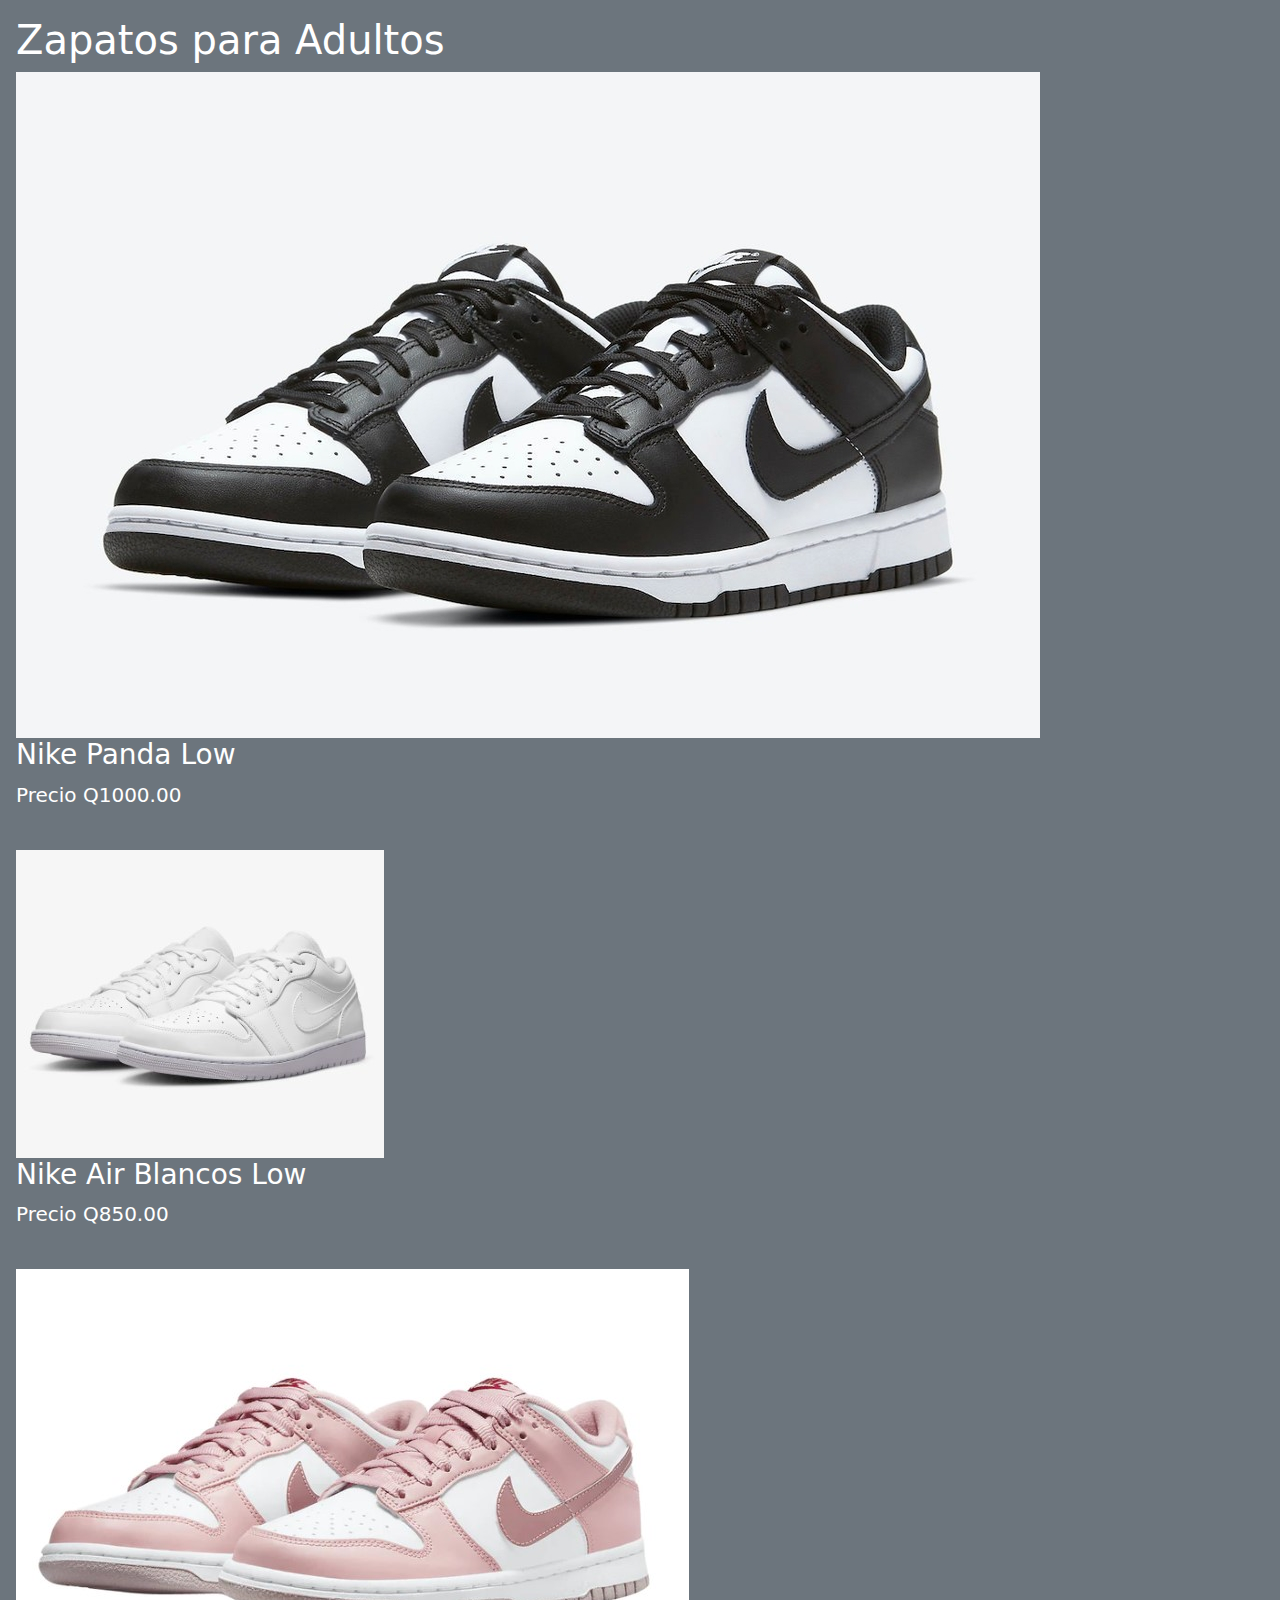
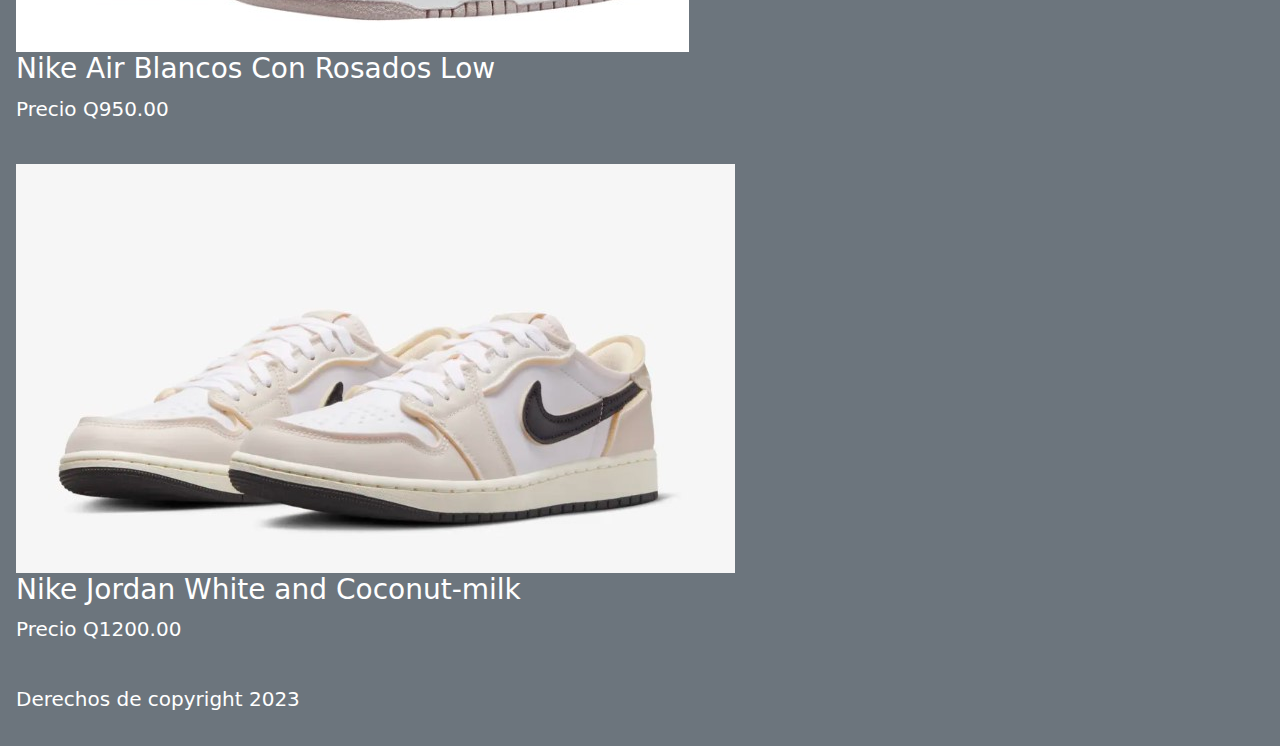
==== Html/catalogoAdultos.html @ 0b85ffe9 "Primer commit" ====
<html>
    <head>
        <link rel="stylesheet" href="../bootstrap5.3.0/css/bootstrap.min.css">
        <link rel="icon" href="../Imagenes/logo.png">
        <title>Catalogo Adultos</title>
    </head>

    <body>
        <script src="../bootstrap5.3.0/js/bootstrap.min.js"></script>

        <div class="p-3 mb-2 bg-secondary text-white" name="formato">

            <div class="titulo">
                    <h1 class="display-6">Zapatos para Adultos</h1>
            </div>

            <div class="productoN">

                <div class="adulto1">
                    <a href="adulto1.html"><img src="../Imagenes/zapatosAdultos/1.jpeg"></a>
                    <p class="h3">Nike Panda Low</p>
                    <p class="fs-5">Precio Q1000.00</p>
                    </br>
                </div>
                
                <div class="adulto2">
                    <a href="adulto2.html"><img src="../Imagenes/zapatosAdultos/2.jpg"></a>
                    <p class="h3">Nike Air Blancos Low</p>
                    <p class="fs-5">Precio Q850.00</p>
                    </br>
                </div>

                <div class="adulto3">
                    <a href="adulto3.html"><img src="../Imagenes/zapatosAdultos/3.jpg"></a>
                    <p class="h3">Nike Air Blancos Con Rosados Low</p>
                    <p class="fs-5">Precio Q950.00</p>
                    </br>
                </div>

                <div class="adulto4">
                    <a href="adulto4.html"><img src="../Imagenes/zapatosAdultos/4.jpg"></a>
                    <p class="h3">Nike Jordan White and Coconut-milk</p>
                    <p class="fs-5">Precio Q1200.00</p>
                </br>
                </div>

                <div class="encabezado">
                    <p class="fs-5">Derechos de copyright 2023</p>
                </div>
            </div>
        </div>
    </body>

</html>
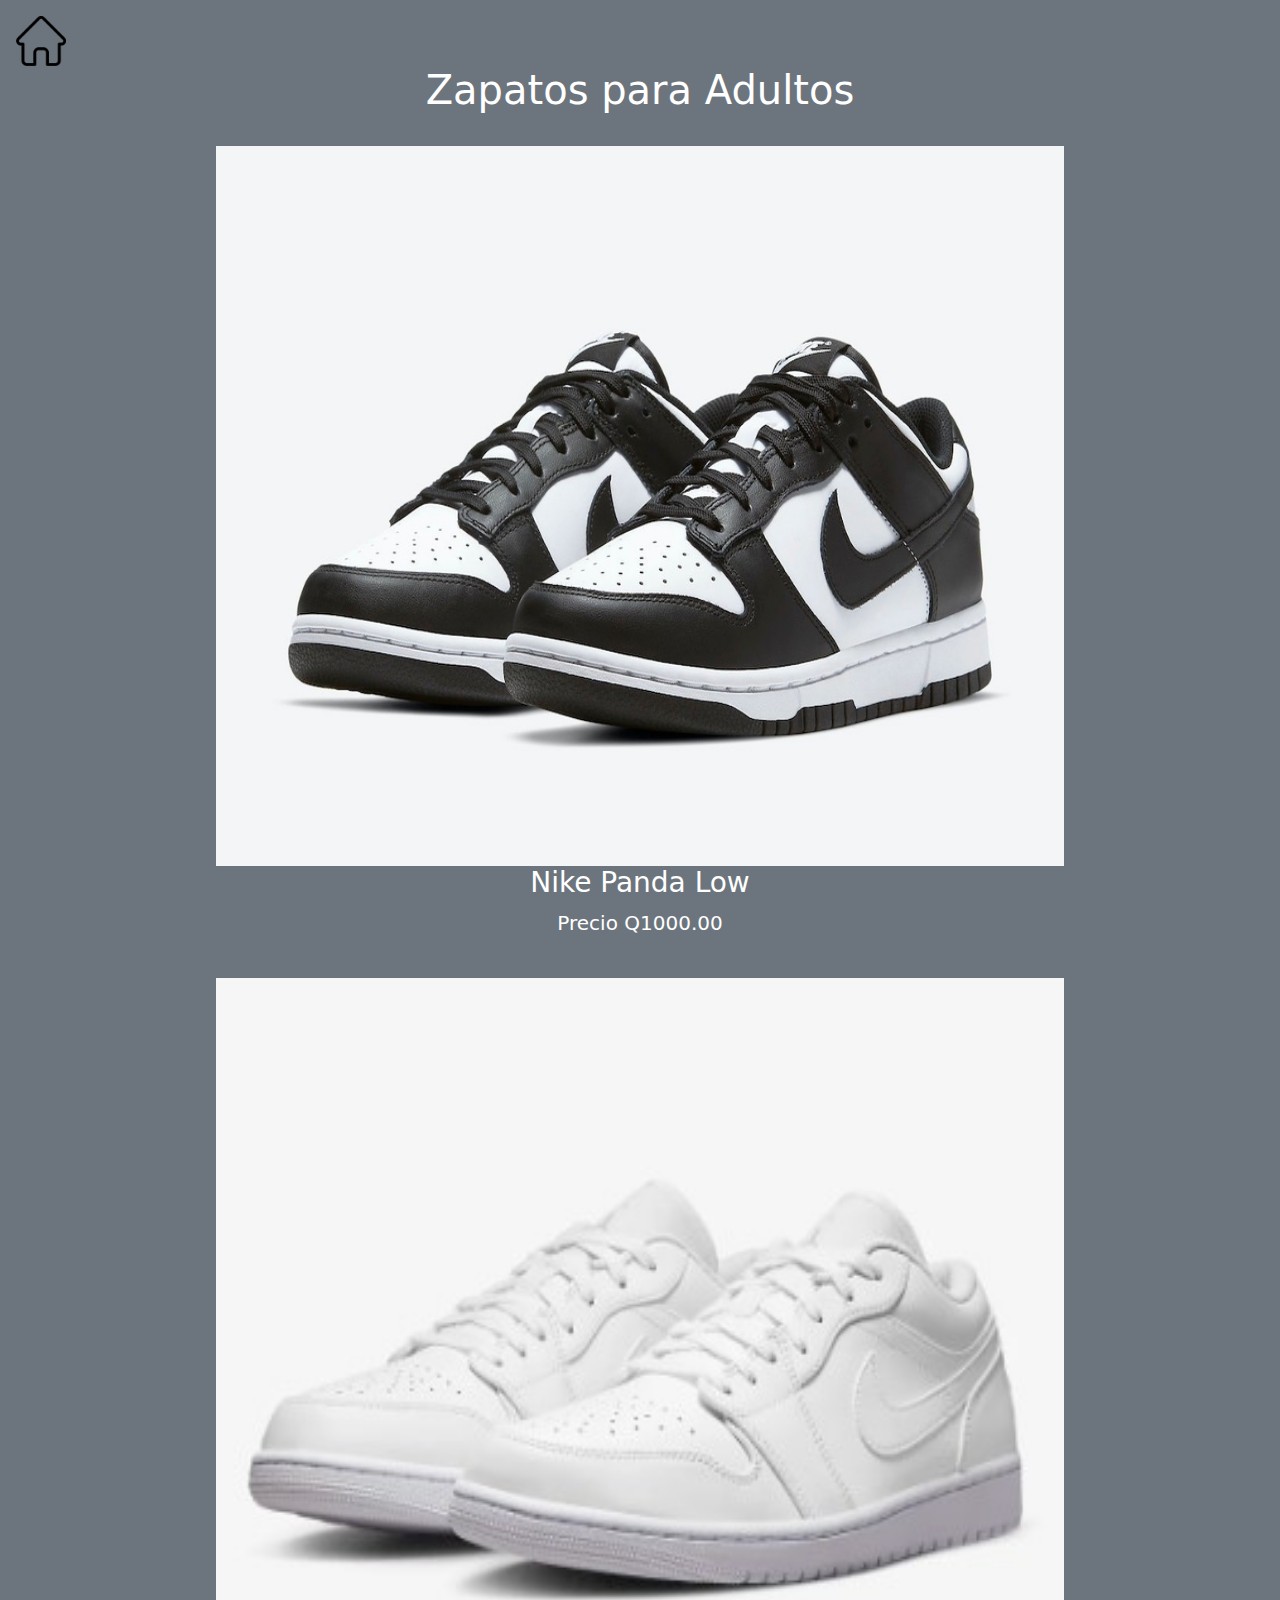
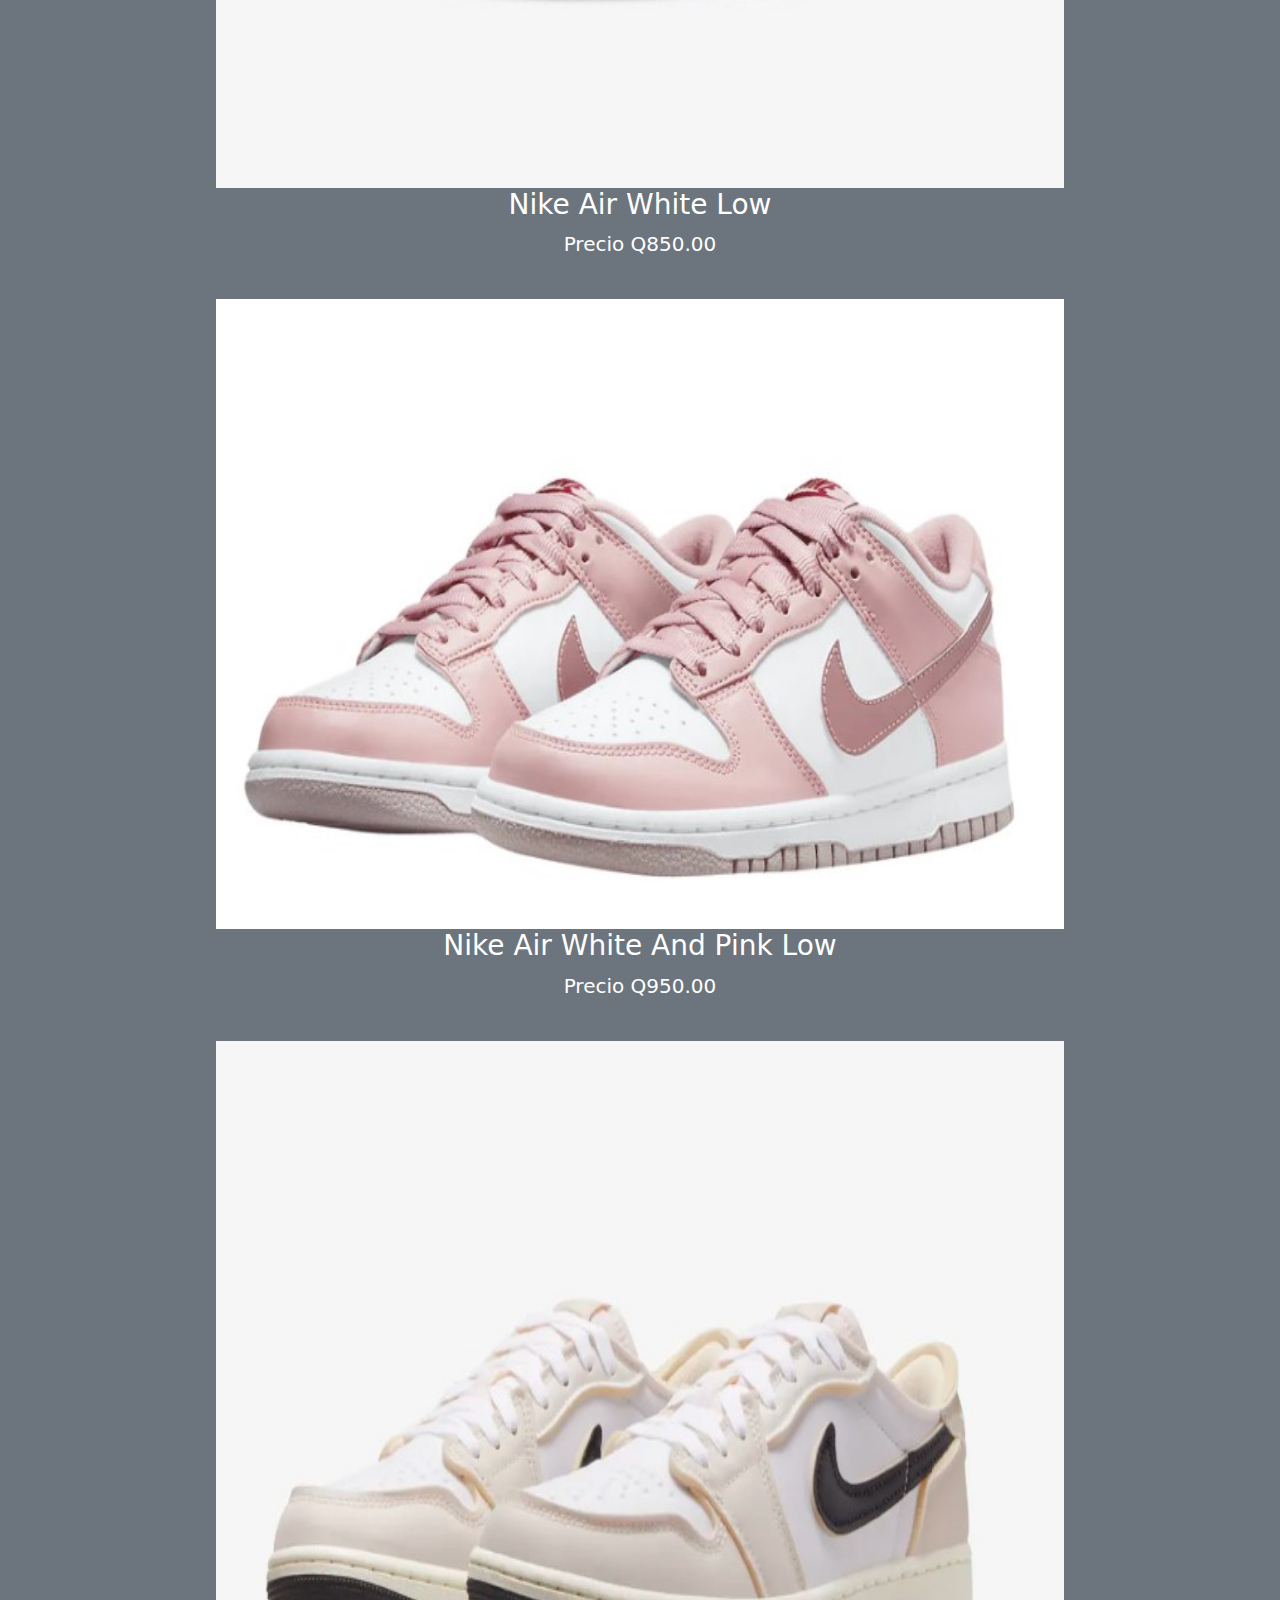
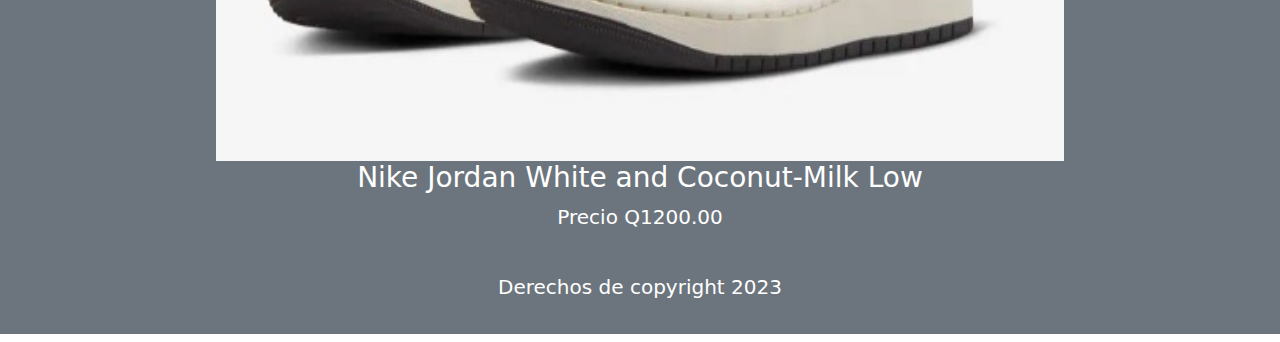
==== commit 8d0d5bb5: "Modificaciones agregando php y funcionalidad para agregar clientes" ====
--- a/Html/catalogoAdultos.html
+++ b/Html/catalogoAdultos.html
@@ -8,38 +8,45 @@
     <body>
         <script src="../bootstrap5.3.0/js/bootstrap.min.js"></script>
 
-        <div class="p-3 mb-2 bg-secondary text-white" name="formato">
+        <div align="center" class="p-3 mb-2 bg-secondary text-white" name="formato">
 
-            <div class="titulo">
-                    <h1 class="display-6">Zapatos para Adultos</h1>
+            <div class="icono" align="left">
+                <a href="index.html">
+                    <input type="image" src="../Imagenes/volverIcono.png" style="border:none;" height="50" width="50"/>
+                </a>
+            </div>
+
+            <div class="titulo">   
+                <h1 class="display-6">Zapatos para Adultos</h1>
+                <br>
             </div>
 
             <div class="productoN">
 
                 <div class="adulto1">
-                    <a href="adulto1.html"><img src="../Imagenes/zapatosAdultos/1.jpeg"></a>
+                    <a href="adulto1.php"><img src="../Imagenes/zapatosAdultos/1.jpeg" width="68%" height="80%"></a>
                     <p class="h3">Nike Panda Low</p>
                     <p class="fs-5">Precio Q1000.00</p>
                     </br>
                 </div>
                 
                 <div class="adulto2">
-                    <a href="adulto2.html"><img src="../Imagenes/zapatosAdultos/2.jpg"></a>
-                    <p class="h3">Nike Air Blancos Low</p>
+                    <a href="adulto2.php"><img src="../Imagenes/zapatosAdultos/2.jpg" width="68%" height="90%"></a>
+                    <p class="h3">Nike Air White Low</p>
                     <p class="fs-5">Precio Q850.00</p>
                     </br>
                 </div>
 
                 <div class="adulto3">
-                    <a href="adulto3.html"><img src="../Imagenes/zapatosAdultos/3.jpg"></a>
-                    <p class="h3">Nike Air Blancos Con Rosados Low</p>
+                    <a href="adulto3.php"><img src="../Imagenes/zapatosAdultos/3.jpg" width="68%" height="70%"></a>
+                    <p class="h3">Nike Air White And Pink Low</p>
                     <p class="fs-5">Precio Q950.00</p>
                     </br>
                 </div>
 
                 <div class="adulto4">
-                    <a href="adulto4.html"><img src="../Imagenes/zapatosAdultos/4.jpg"></a>
-                    <p class="h3">Nike Jordan White and Coconut-milk</p>
+                    <a href="adulto4.php"><img src="../Imagenes/zapatosAdultos/4.jpg" width="68%" height="80%"></a>
+                    <p class="h3">Nike Jordan White and Coconut-Milk Low</p>
                     <p class="fs-5">Precio Q1200.00</p>
                 </br>
                 </div>
